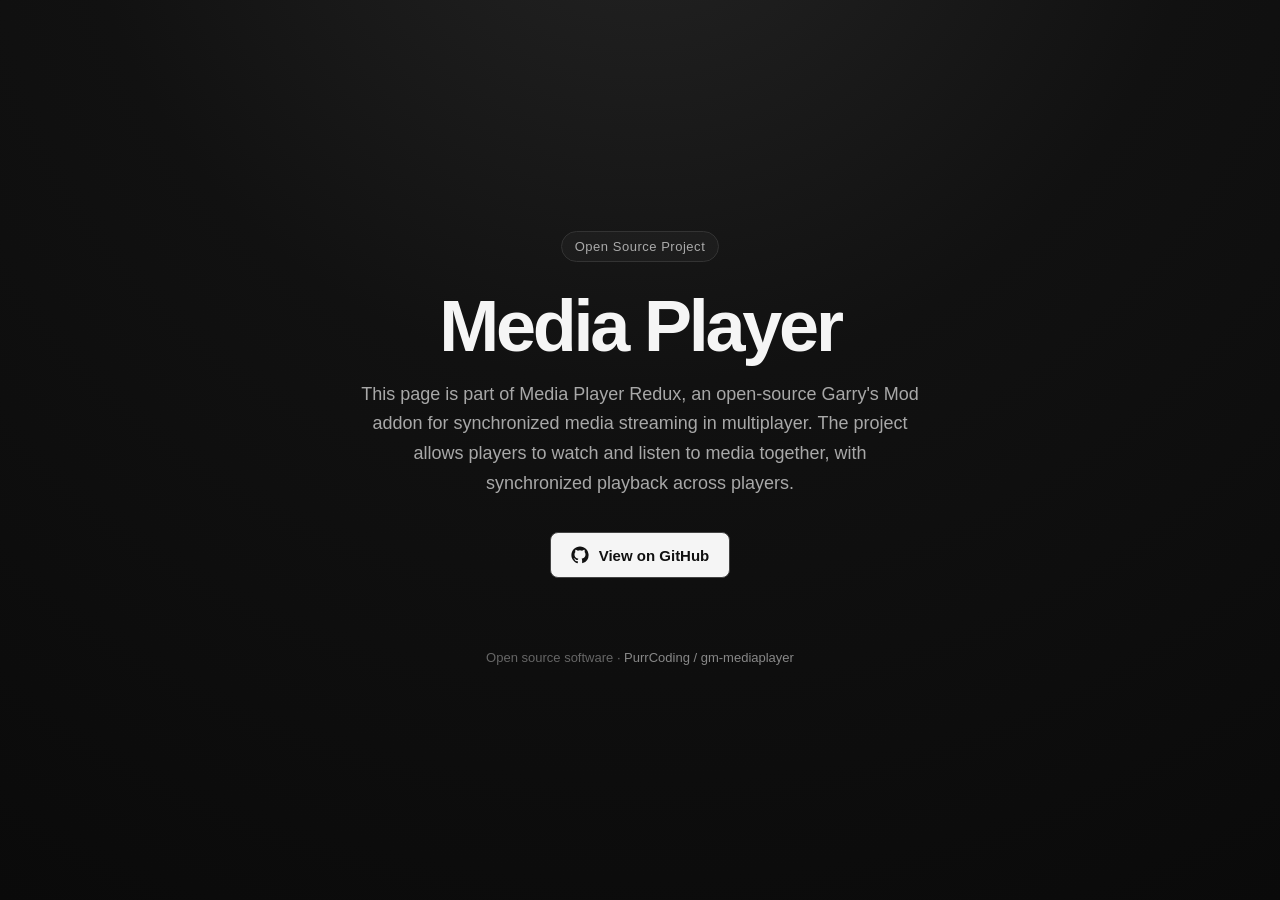
==== public/index.html @ 1e0a0cf9 "Update index.html" ====
<!DOCTYPE html>
<html lang="en">

<head>
    <meta charset="UTF-8">
    <meta name="viewport" content="width=device-width, initial-scale=1.0">

    <meta name="description"
        content="Media Player Redux — an open-source Garry's Mod addon for synchronized media streaming in multiplayer.">

    <title>Media Player Redux — Open Source</title>

    <style>
        * {
            box-sizing: border-box;
            margin: 0;
            padding: 0;
        }

        body {
            min-height: 100vh;
            display: flex;
            align-items: center;
            justify-content: center;
            padding: 24px;

            background:
                radial-gradient(circle at 50% -20%, #252525 0%, #111 45%, #0a0a0a 100%);

            color: #f5f5f5;
            font-family:
                Inter,
                -apple-system,
                BlinkMacSystemFont,
                "Segoe UI",
                Roboto,
                Helvetica,
                Arial,
                sans-serif;
        }

        .container {
            width: 100%;
            max-width: 680px;
            text-align: center;
        }

        .badge {
            display: inline-block;
            margin-bottom: 28px;
            padding: 7px 13px;

            border: 1px solid #333;
            border-radius: 999px;

            color: #aaa;
            background: rgba(255, 255, 255, 0.03);

            font-size: 13px;
            letter-spacing: 0.04em;
        }

        h1 {
            margin-bottom: 18px;

            font-size: clamp(42px, 8vw, 72px);
            line-height: 1;
            font-weight: 700;
            letter-spacing: -0.045em;
        }

        .subtitle {
            max-width: 560px;
            margin: 0 auto 34px;

            color: #a8a8a8;
            font-size: 18px;
            line-height: 1.65;
        }

        .button {
            display: inline-flex;
            align-items: center;
            gap: 10px;

            padding: 13px 20px;

            border: 1px solid #444;
            border-radius: 8px;

            background: #f5f5f5;
            color: #111;

            font-size: 15px;
            font-weight: 600;
            text-decoration: none;

            transition:
                background 0.2s ease,
                transform 0.2s ease,
                border-color 0.2s ease;
        }

        .button:hover {
            background: #ffffff;
            border-color: #666;
            transform: translateY(-1px);
        }

        .github-icon {
            width: 18px;
            height: 18px;
            fill: currentColor;
        }

        .footer {
            margin-top: 70px;

            color: #666;
            font-size: 13px;
            line-height: 1.6;
        }

        .footer a {
            color: #888;
            text-decoration: none;
        }

        .footer a:hover {
            color: #aaa;
            text-decoration: underline;
        }
    </style>
</head>

<body>

    <main class="container">

        <div class="badge">
            Open Source Project
        </div>

        <h1>Media Player</h1>

        <p class="subtitle">
            This page is part of Media Player Redux, an open-source
            Garry's Mod addon for synchronized media streaming in multiplayer.
            The project allows players to watch and listen to media together,
            with synchronized playback across players.
        </p>

        <a class="button" href="https://github.com/PurrCoding/gm-mediaplayer" target="_blank" rel="noopener noreferrer">
            <svg class="github-icon" viewBox="0 0 24 24" aria-hidden="true">
                <path
                    d="M12 .5C5.65.5.5 5.65.5 12c0 5.08 3.29 9.39 7.86 10.91.58.11.79-.25.79-.56v-2.17c-3.2.69-3.87-1.54-3.87-1.54-.53-1.33-1.28-1.68-1.28-1.68-1.04-.71.08-.7.08-.7 1.15.08 1.75 1.18 1.75 1.18 1.03 1.76 2.69 1.25 3.35.96.1-.75.4-1.25.73-1.54-2.55-.29-5.23-1.28-5.23-5.7 0-1.26.45-2.29 1.18-3.1-.12-.29-.51-1.47.11-3.06 0 0 .96-.31 3.15 1.18a10.9 10.9 0 0 1 5.74 0c2.19-1.49 3.15-1.18 3.15-1.18.62 1.59.23 2.77.11 3.06.73.81 1.18 1.84 1.18 3.1 0 4.43-2.69 5.41-5.25 5.69.41.36.78 1.08.78 2.18v3.23c0 .31.21.68.8.56A11.5 11.5 0 0 0 23.5 12C23.5 5.65 18.35.5 12 .5z" />
            </svg>

            View on GitHub
        </a>

        <div class="footer">
            <p>
                Open source software ·
                <a href="https://github.com/PurrCoding/gm-mediaplayer" target="_blank" rel="noopener noreferrer">
                    PurrCoding / gm-mediaplayer
                </a>
            </p>
        </div>

    </main>

</body>

</html>
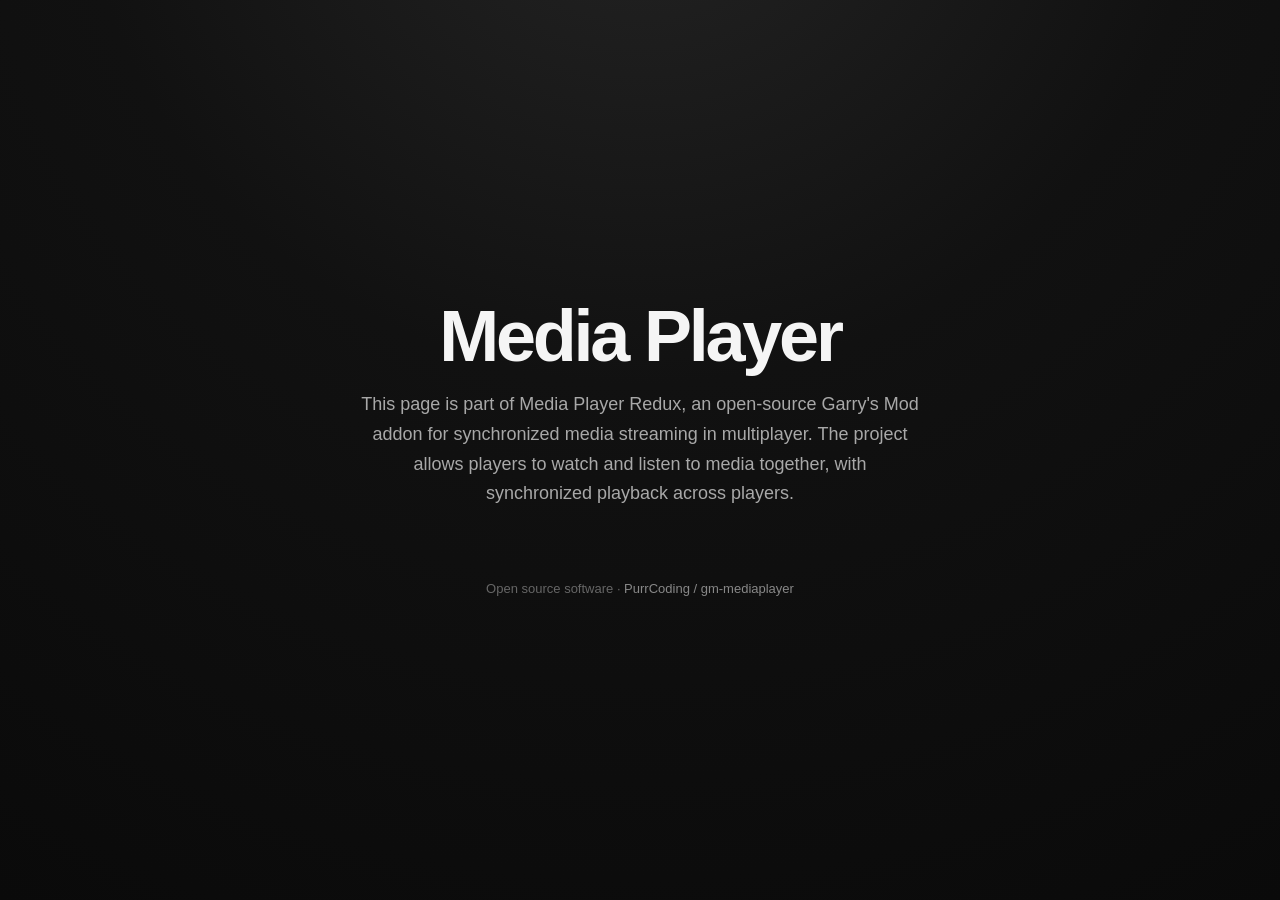
==== commit 99643eeb: "Simplify landing page" ====
--- a/public/index.html
+++ b/public/index.html
@@ -11,11 +11,7 @@
     <title>Media Player Redux — Open Source</title>
 
     <style>
-        * {
-            box-sizing: border-box;
-            margin: 0;
-            padding: 0;
-        }
+        * { box-sizing: border-box; margin: 0; padding: 0; }
 
         body {
             min-height: 100vh;
@@ -23,46 +19,15 @@
             align-items: center;
             justify-content: center;
             padding: 24px;
-
-            background:
-                radial-gradient(circle at 50% -20%, #252525 0%, #111 45%, #0a0a0a 100%);
-
+            background: radial-gradient(circle at 50% -20%, #252525 0%, #111 45%, #0a0a0a 100%);
             color: #f5f5f5;
-            font-family:
-                Inter,
-                -apple-system,
-                BlinkMacSystemFont,
-                "Segoe UI",
-                Roboto,
-                Helvetica,
-                Arial,
-                sans-serif;
+            font-family: Inter, -apple-system, BlinkMacSystemFont, "Segoe UI", Roboto, Helvetica, Arial, sans-serif;
         }
 
-        .container {
-            width: 100%;
-            max-width: 680px;
-            text-align: center;
-        }
-
-        .badge {
-            display: inline-block;
-            margin-bottom: 28px;
-            padding: 7px 13px;
-
-            border: 1px solid #333;
-            border-radius: 999px;
-
-            color: #aaa;
-            background: rgba(255, 255, 255, 0.03);
-
-            font-size: 13px;
-            letter-spacing: 0.04em;
-        }
+        .container { width: 100%; max-width: 680px; text-align: center; }
 
         h1 {
             margin-bottom: 18px;
-
             font-size: clamp(42px, 8vw, 72px);
             line-height: 1;
             font-weight: 700;
@@ -72,75 +37,25 @@
         .subtitle {
             max-width: 560px;
             margin: 0 auto 34px;
-
             color: #a8a8a8;
             font-size: 18px;
             line-height: 1.65;
         }
 
-        .button {
-            display: inline-flex;
-            align-items: center;
-            gap: 10px;
-
-            padding: 13px 20px;
-
-            border: 1px solid #444;
-            border-radius: 8px;
-
-            background: #f5f5f5;
-            color: #111;
-
-            font-size: 15px;
-            font-weight: 600;
-            text-decoration: none;
-
-            transition:
-                background 0.2s ease,
-                transform 0.2s ease,
-                border-color 0.2s ease;
-        }
-
-        .button:hover {
-            background: #ffffff;
-            border-color: #666;
-            transform: translateY(-1px);
-        }
-
-        .github-icon {
-            width: 18px;
-            height: 18px;
-            fill: currentColor;
-        }
-
         .footer {
             margin-top: 70px;
-
             color: #666;
             font-size: 13px;
             line-height: 1.6;
         }
 
-        .footer a {
-            color: #888;
-            text-decoration: none;
-        }
-
-        .footer a:hover {
-            color: #aaa;
-            text-decoration: underline;
-        }
+        .footer a { color: #888; text-decoration: none; }
+        .footer a:hover { color: #aaa; text-decoration: underline; }
     </style>
 </head>
 
 <body>
-
     <main class="container">
-
-        <div class="badge">
-            Open Source Project
-        </div>
-
         <h1>Media Player</h1>
 
         <p class="subtitle">
@@ -150,15 +65,6 @@
             with synchronized playback across players.
         </p>
 
-        <a class="button" href="https://github.com/PurrCoding/gm-mediaplayer" target="_blank" rel="noopener noreferrer">
-            <svg class="github-icon" viewBox="0 0 24 24" aria-hidden="true">
-                <path
-                    d="M12 .5C5.65.5.5 5.65.5 12c0 5.08 3.29 9.39 7.86 10.91.58.11.79-.25.79-.56v-2.17c-3.2.69-3.87-1.54-3.87-1.54-.53-1.33-1.28-1.68-1.28-1.68-1.04-.71.08-.7.08-.7 1.15.08 1.75 1.18 1.75 1.18 1.03 1.76 2.69 1.25 3.35.96.1-.75.4-1.25.73-1.54-2.55-.29-5.23-1.28-5.23-5.7 0-1.26.45-2.29 1.18-3.1-.12-.29-.51-1.47.11-3.06 0 0 .96-.31 3.15 1.18a10.9 10.9 0 0 1 5.74 0c2.19-1.49 3.15-1.18 3.15-1.18.62 1.59.23 2.77.11 3.06.73.81 1.18 1.84 1.18 3.1 0 4.43-2.69 5.41-5.25 5.69.41.36.78 1.08.78 2.18v3.23c0 .31.21.68.8.56A11.5 11.5 0 0 0 23.5 12C23.5 5.65 18.35.5 12 .5z" />
-            </svg>
-
-            View on GitHub
-        </a>
-
         <div class="footer">
             <p>
                 Open source software ·
@@ -167,9 +73,7 @@
                 </a>
             </p>
         </div>
-
     </main>
-
 </body>
 
 </html>
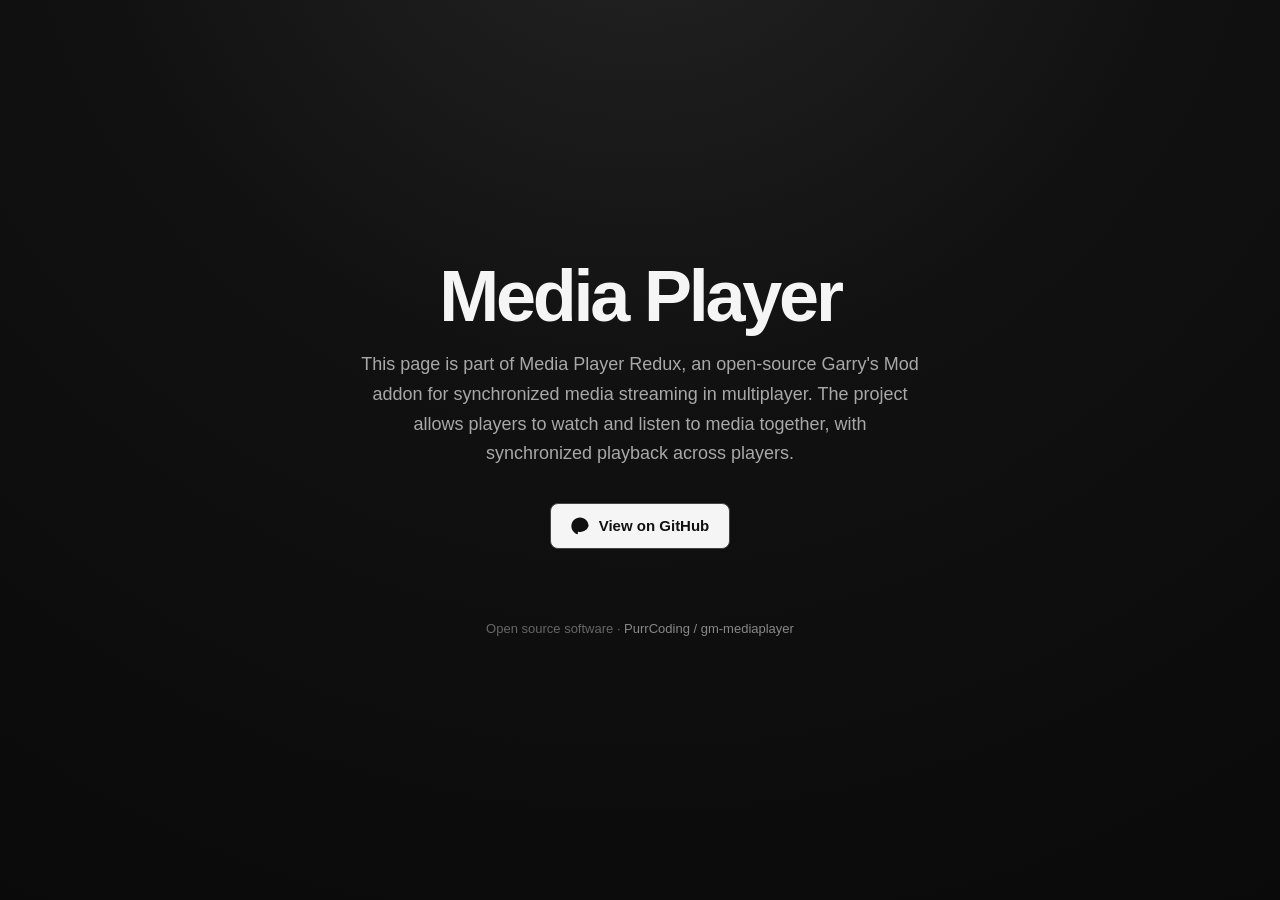
==== commit f800294c: "Keep landing page GitHub button" ====
--- a/public/index.html
+++ b/public/index.html
@@ -42,6 +42,33 @@
             line-height: 1.65;
         }
 
+        .button {
+            display: inline-flex;
+            align-items: center;
+            gap: 10px;
+            padding: 13px 20px;
+            border: 1px solid #444;
+            border-radius: 8px;
+            background: #f5f5f5;
+            color: #111;
+            font-size: 15px;
+            font-weight: 600;
+            text-decoration: none;
+            transition: background 0.2s ease, transform 0.2s ease, border-color 0.2s ease;
+        }
+
+        .button:hover {
+            background: #ffffff;
+            border-color: #666;
+            transform: translateY(-1px);
+        }
+
+        .github-icon {
+            width: 18px;
+            height: 18px;
+            fill: currentColor;
+        }
+
         .footer {
             margin-top: 70px;
             color: #666;
@@ -65,6 +92,13 @@
             with synchronized playback across players.
         </p>
 
+        <a class="button" href="https://github.com/PurrCoding/gm-mediaplayer" target="_blank" rel="noopener noreferrer">
+            <svg class="github-icon" viewBox="0 0 24 24" aria-hidden="true">
+                <path d="M12 .5C5.65.5.5 5.65.5 12c0 5.08 3.29 9.39 7.86 10.91.58.11.79-.25.79-.56v-2.17c0-.31.21-.68.8-.56A11.5 11.5 0 0 0 23.5 12C23.5 5.65 18.35.5 12 .5z"/>
+            </svg>
+            View on GitHub
+        </a>
+
         <div class="footer">
             <p>
                 Open source software ·
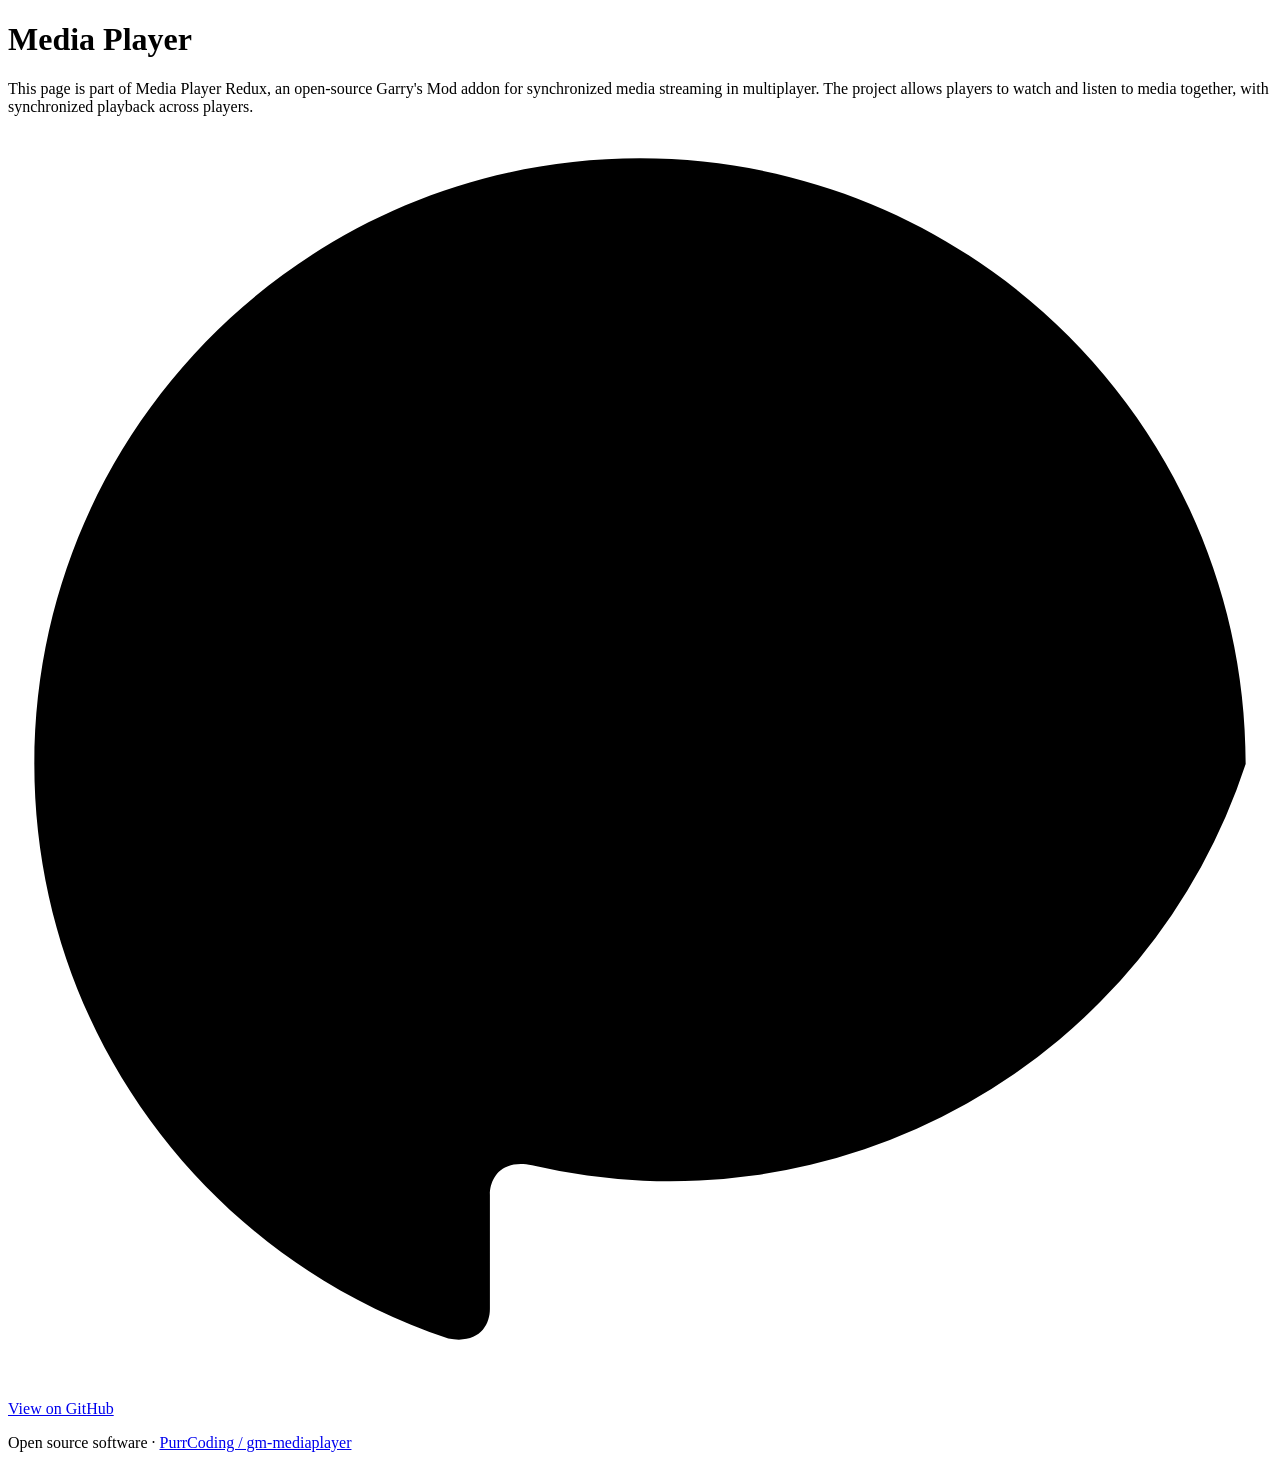
==== commit 289661da: "refactor: remove inline CSS from public/index.html" ====
--- a/public/index.html
+++ b/public/index.html
@@ -10,75 +10,7 @@
 
     <title>Media Player Redux — Open Source</title>
 
-    <style>
-        * { box-sizing: border-box; margin: 0; padding: 0; }
-
-        body {
-            min-height: 100vh;
-            display: flex;
-            align-items: center;
-            justify-content: center;
-            padding: 24px;
-            background: radial-gradient(circle at 50% -20%, #252525 0%, #111 45%, #0a0a0a 100%);
-            color: #f5f5f5;
-            font-family: Inter, -apple-system, BlinkMacSystemFont, "Segoe UI", Roboto, Helvetica, Arial, sans-serif;
-        }
-
-        .container { width: 100%; max-width: 680px; text-align: center; }
-
-        h1 {
-            margin-bottom: 18px;
-            font-size: clamp(42px, 8vw, 72px);
-            line-height: 1;
-            font-weight: 700;
-            letter-spacing: -0.045em;
-        }
-
-        .subtitle {
-            max-width: 560px;
-            margin: 0 auto 34px;
-            color: #a8a8a8;
-            font-size: 18px;
-            line-height: 1.65;
-        }
-
-        .button {
-            display: inline-flex;
-            align-items: center;
-            gap: 10px;
-            padding: 13px 20px;
-            border: 1px solid #444;
-            border-radius: 8px;
-            background: #f5f5f5;
-            color: #111;
-            font-size: 15px;
-            font-weight: 600;
-            text-decoration: none;
-            transition: background 0.2s ease, transform 0.2s ease, border-color 0.2s ease;
-        }
-
-        .button:hover {
-            background: #ffffff;
-            border-color: #666;
-            transform: translateY(-1px);
-        }
-
-        .github-icon {
-            width: 18px;
-            height: 18px;
-            fill: currentColor;
-        }
-
-        .footer {
-            margin-top: 70px;
-            color: #666;
-            font-size: 13px;
-            line-height: 1.6;
-        }
-
-        .footer a { color: #888; text-decoration: none; }
-        .footer a:hover { color: #aaa; text-decoration: underline; }
-    </style>
+    <link rel="stylesheet" href="./landing.css">
 </head>
 
 <body>
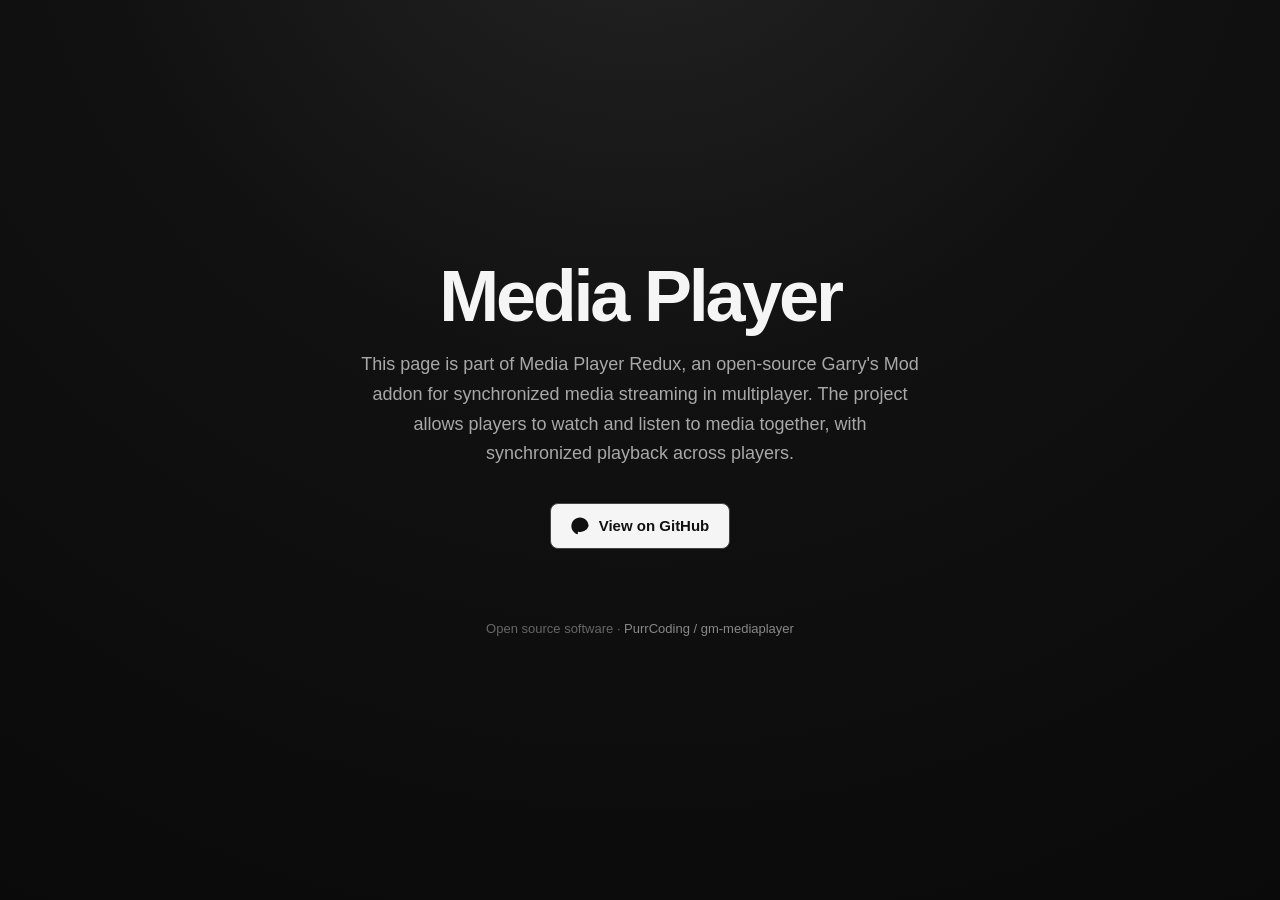
==== commit 5e856c4b: "Normalize public asset paths for CSP deployment" ====
--- a/public/index.html
+++ b/public/index.html
@@ -1,36 +1,27 @@
 <!DOCTYPE html>
 <html lang="en">
-
 <head>
     <meta charset="UTF-8">
     <meta name="viewport" content="width=device-width, initial-scale=1.0">
-
-    <meta name="description"
-        content="Media Player Redux — an open-source Garry's Mod addon for synchronized media streaming in multiplayer.">
-
+    <meta name="description" content="Media Player Redux — an open-source Garry's Mod addon for synchronized media streaming in multiplayer.">
     <title>Media Player Redux — Open Source</title>
-
-    <link rel="stylesheet" href="./landing.css">
+    <link rel="stylesheet" href="./styles/landing.css">
 </head>
-
 <body>
     <main class="container">
         <h1>Media Player</h1>
-
         <p class="subtitle">
             This page is part of Media Player Redux, an open-source
             Garry's Mod addon for synchronized media streaming in multiplayer.
             The project allows players to watch and listen to media together,
             with synchronized playback across players.
         </p>
-
         <a class="button" href="https://github.com/PurrCoding/gm-mediaplayer" target="_blank" rel="noopener noreferrer">
             <svg class="github-icon" viewBox="0 0 24 24" aria-hidden="true">
                 <path d="M12 .5C5.65.5.5 5.65.5 12c0 5.08 3.29 9.39 7.86 10.91.58.11.79-.25.79-.56v-2.17c0-.31.21-.68.8-.56A11.5 11.5 0 0 0 23.5 12C23.5 5.65 18.35.5 12 .5z"/>
             </svg>
             View on GitHub
         </a>
-
         <div class="footer">
             <p>
                 Open source software ·
@@ -41,5 +32,4 @@
         </div>
     </main>
 </body>
-
 </html>
--- a/public/styles/landing.css
+++ b/public/styles/landing.css
@@ -0,0 +1,68 @@
+        * { box-sizing: border-box; margin: 0; padding: 0; }
+
+        body {
+            min-height: 100vh;
+            display: flex;
+            align-items: center;
+            justify-content: center;
+            padding: 24px;
+            background: radial-gradient(circle at 50% -20%, #252525 0%, #111 45%, #0a0a0a 100%);
+            color: #f5f5f5;
+            font-family: Inter, -apple-system, BlinkMacSystemFont, "Segoe UI", Roboto, Helvetica, Arial, sans-serif;
+        }
+
+        .container { width: 100%; max-width: 680px; text-align: center; }
+
+        h1 {
+            margin-bottom: 18px;
+            font-size: clamp(42px, 8vw, 72px);
+            line-height: 1;
+            font-weight: 700;
+            letter-spacing: -0.045em;
+        }
+
+        .subtitle {
+            max-width: 560px;
+            margin: 0 auto 34px;
+            color: #a8a8a8;
+            font-size: 18px;
+            line-height: 1.65;
+        }
+
+        .button {
+            display: inline-flex;
+            align-items: center;
+            gap: 10px;
+            padding: 13px 20px;
+            border: 1px solid #444;
+            border-radius: 8px;
+            background: #f5f5f5;
+            color: #111;
+            font-size: 15px;
+            font-weight: 600;
+            text-decoration: none;
+            transition: background 0.2s ease, transform 0.2s ease, border-color 0.2s ease;
+        }
+
+        .button:hover {
+            background: #ffffff;
+            border-color: #666;
+            transform: translateY(-1px);
+        }
+
+        .github-icon {
+            width: 18px;
+            height: 18px;
+            fill: currentColor;
+        }
+
+        .footer {
+            margin-top: 70px;
+            color: #666;
+            font-size: 13px;
+            line-height: 1.6;
+        }
+
+        .footer a { color: #888; text-decoration: none; }
+        .footer a:hover { color: #aaa; text-decoration: underline; }
+    
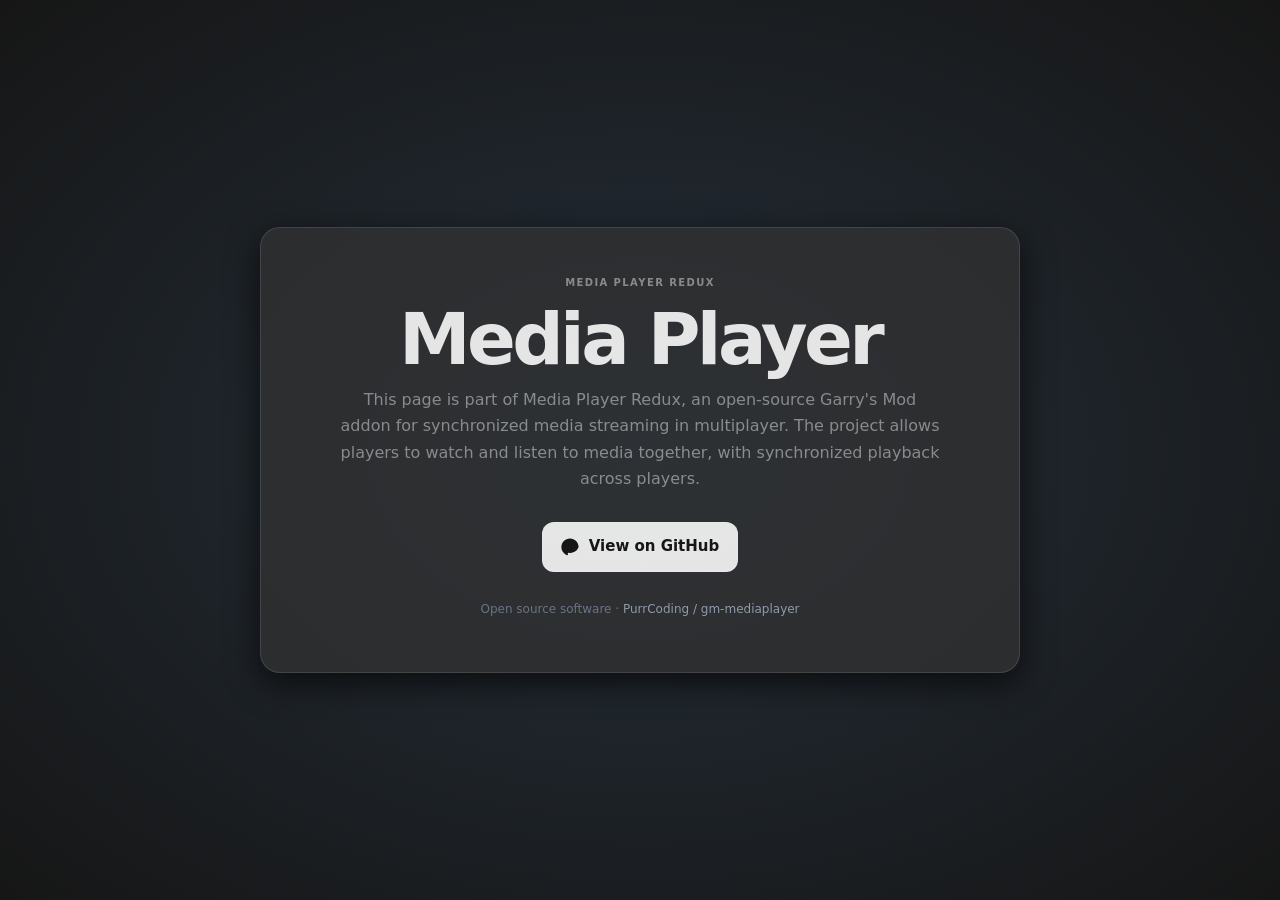
==== commit d8dd5785: "Align landing markup with Cinema UI" ====
--- a/public/index.html
+++ b/public/index.html
@@ -4,11 +4,12 @@
     <meta charset="UTF-8">
     <meta name="viewport" content="width=device-width, initial-scale=1.0">
     <meta name="description" content="Media Player Redux — an open-source Garry's Mod addon for synchronized media streaming in multiplayer.">
-    <title>Media Player Redux — Open Source</title>
+    <title>Media Player — Open Source</title>
     <link rel="stylesheet" href="./styles/landing.css">
 </head>
 <body>
     <main class="container">
+        <span class="kicker">MEDIA PLAYER REDUX</span>
         <h1>Media Player</h1>
         <p class="subtitle">
             This page is part of Media Player Redux, an open-source
--- a/public/styles/landing.css
+++ b/public/styles/landing.css
@@ -1,68 +1,12 @@
-        * { box-sizing: border-box; margin: 0; padding: 0; }
-
-        body {
-            min-height: 100vh;
-            display: flex;
-            align-items: center;
-            justify-content: center;
-            padding: 24px;
-            background: radial-gradient(circle at 50% -20%, #252525 0%, #111 45%, #0a0a0a 100%);
-            color: #f5f5f5;
-            font-family: Inter, -apple-system, BlinkMacSystemFont, "Segoe UI", Roboto, Helvetica, Arial, sans-serif;
-        }
-
-        .container { width: 100%; max-width: 680px; text-align: center; }
-
-        h1 {
-            margin-bottom: 18px;
-            font-size: clamp(42px, 8vw, 72px);
-            line-height: 1;
-            font-weight: 700;
-            letter-spacing: -0.045em;
-        }
-
-        .subtitle {
-            max-width: 560px;
-            margin: 0 auto 34px;
-            color: #a8a8a8;
-            font-size: 18px;
-            line-height: 1.65;
-        }
-
-        .button {
-            display: inline-flex;
-            align-items: center;
-            gap: 10px;
-            padding: 13px 20px;
-            border: 1px solid #444;
-            border-radius: 8px;
-            background: #f5f5f5;
-            color: #111;
-            font-size: 15px;
-            font-weight: 600;
-            text-decoration: none;
-            transition: background 0.2s ease, transform 0.2s ease, border-color 0.2s ease;
-        }
-
-        .button:hover {
-            background: #ffffff;
-            border-color: #666;
-            transform: translateY(-1px);
-        }
-
-        .github-icon {
-            width: 18px;
-            height: 18px;
-            fill: currentColor;
-        }
-
-        .footer {
-            margin-top: 70px;
-            color: #666;
-            font-size: 13px;
-            line-height: 1.6;
-        }
-
-        .footer a { color: #888; text-decoration: none; }
-        .footer a:hover { color: #aaa; text-decoration: underline; }
-    +:root{--bg:#242F3A;--bg-deep:#161616;--panel:#333;--text:rgba(255,255,255,.88);--muted:rgba(255,255,255,.44);--line:rgba(255,255,255,.11);--accent:rgba(0,139,253,.88);--radius:8pt;--shadow:0 10px 33px rgba(0,0,0,.66)}
+*{box-sizing:border-box}
+html,body{margin:0;min-height:100%;width:100%}
+body{min-height:100vh;display:grid;place-items:center;padding:24px;background:-webkit-radial-gradient(center,ellipse cover,#242F3A 0%,#161616 100%);color:var(--text);font:15px/1.55 Inter,ui-sans-serif,system-ui,-apple-system,BlinkMacSystemFont,"Segoe UI",sans-serif}
+.container{width:min(760px,100%);padding:42px;border:1px solid var(--line);border-radius:20px;background:rgba(51,51,51,.72);box-shadow:var(--shadow);text-align:center}
+.kicker{display:inline-block;color:var(--muted);font-size:10px;font-weight:800;letter-spacing:.14em}
+h1{margin:10px 0 12px;font-size:clamp(42px,8vw,72px);line-height:1;letter-spacing:-.05em}
+.subtitle{max-width:600px;margin:0 auto 30px;color:var(--muted);font-size:16px;line-height:1.65}
+.button{display:inline-flex;align-items:center;gap:10px;padding:12px 18px;border:1px solid var(--line);border-radius:12px;background:rgba(255,255,255,.88);color:#161616;font-weight:750;text-decoration:none;transition:.18s ease}
+.button:hover{transform:translateY(-2px);background:#fff;box-shadow:0 8px 20px rgba(0,0,0,.25)}
+.github-icon{width:18px;height:18px;fill:currentColor}.footer{margin-top:28px;color:#697485;font-size:12px}.footer a{color:#8f9aaa;text-decoration:none}.footer a:hover{color:var(--text)}
+@media(max-width:560px){.container{padding:28px 20px}}
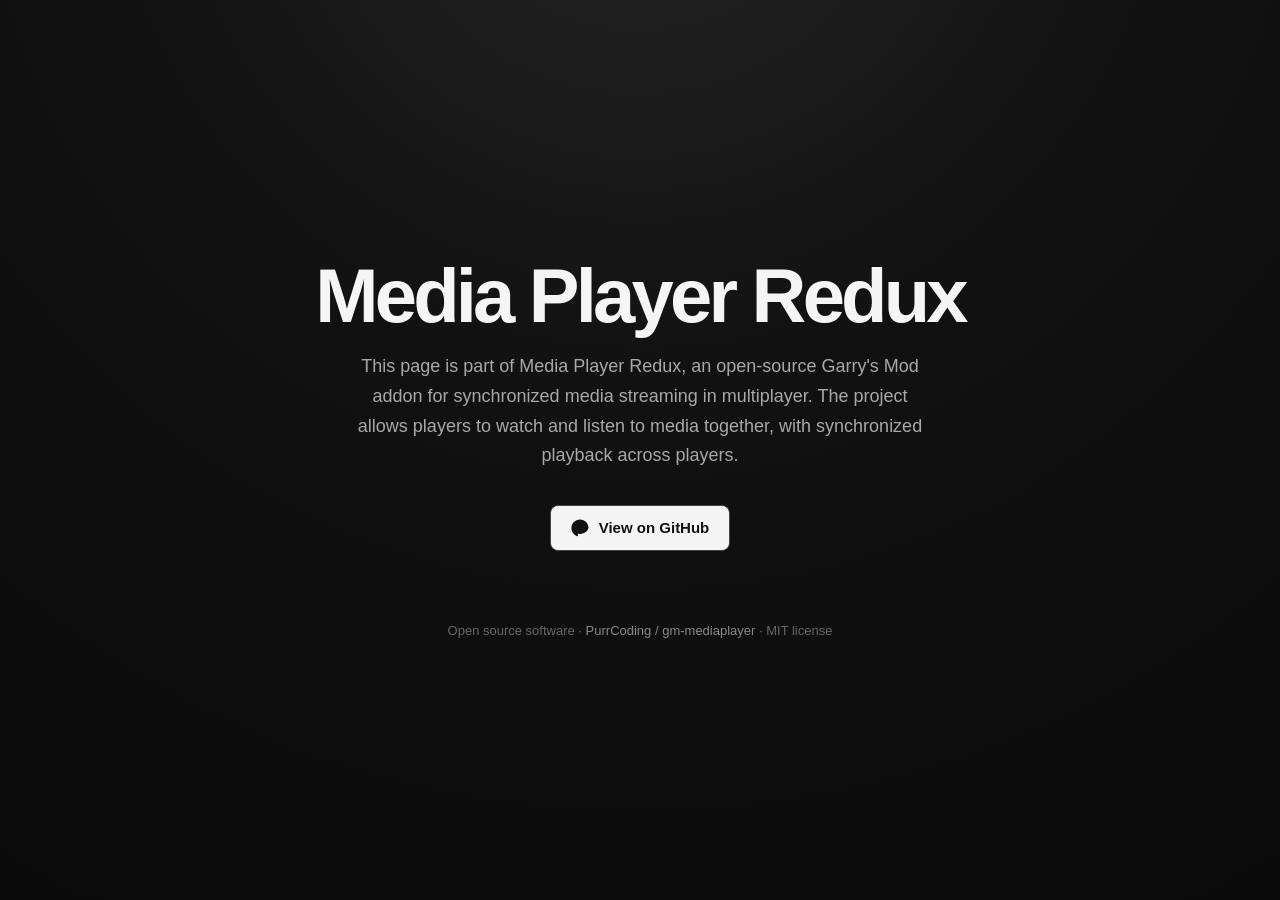
==== commit 229dc9c4: "Refresh public landing pages Unify the design so that it matches the other projects" ====
--- a/public/index.html
+++ b/public/index.html
@@ -3,32 +3,42 @@
 <head>
     <meta charset="UTF-8">
     <meta name="viewport" content="width=device-width, initial-scale=1.0">
-    <meta name="description" content="Media Player Redux — an open-source Garry's Mod addon for synchronized media streaming in multiplayer.">
-    <title>Media Player — Open Source</title>
-    <link rel="stylesheet" href="./styles/landing.css">
+
+    <meta
+        name="description"
+        content="Media Player Redux — an open-source Garry's Mod addon for synchronized media streaming in multiplayer."
+    >
+
+    <title>Media Player Redux — Open Source</title>
+
+    <link rel="stylesheet" href="./styles/index.css">
 </head>
+
 <body>
     <main class="container">
-        <span class="kicker">MEDIA PLAYER REDUX</span>
-        <h1>Media Player</h1>
+        <h1>Media Player Redux</h1>
+
         <p class="subtitle">
             This page is part of Media Player Redux, an open-source
             Garry's Mod addon for synchronized media streaming in multiplayer.
             The project allows players to watch and listen to media together,
             with synchronized playback across players.
         </p>
+
         <a class="button" href="https://github.com/PurrCoding/gm-mediaplayer" target="_blank" rel="noopener noreferrer">
             <svg class="github-icon" viewBox="0 0 24 24" aria-hidden="true">
                 <path d="M12 .5C5.65.5.5 5.65.5 12c0 5.08 3.29 9.39 7.86 10.91.58.11.79-.25.79-.56v-2.17c0-.31.21-.68.8-.56A11.5 11.5 0 0 0 23.5 12C23.5 5.65 18.35.5 12 .5z"/>
             </svg>
             View on GitHub
         </a>
+
         <div class="footer">
             <p>
                 Open source software ·
                 <a href="https://github.com/PurrCoding/gm-mediaplayer" target="_blank" rel="noopener noreferrer">
                     PurrCoding / gm-mediaplayer
                 </a>
+                · MIT license
             </p>
         </div>
     </main>
--- a/public/styles/index.css
+++ b/public/styles/index.css
@@ -0,0 +1,68 @@
+        * { box-sizing: border-box; margin: 0; padding: 0; }
+
+        body {
+            min-height: 100vh;
+            display: flex;
+            align-items: center;
+            justify-content: center;
+            padding: 24px;
+            background: radial-gradient(circle at 50% -20%, #252525 0%, #111 45%, #0a0a0a 100%);
+            color: #f5f5f5;
+            font-family: Inter, -apple-system, BlinkMacSystemFont, "Segoe UI", Roboto, Helvetica, Arial, sans-serif;
+        }
+
+        .container { width: 100%; max-width: 680px; text-align: center; }
+
+        h1 {
+            margin-bottom: 18px;
+            font-size: clamp(48px, 9vw, 76px);
+            line-height: 1;
+            font-weight: 700;
+            letter-spacing: -0.05em;
+        }
+
+        .subtitle {
+            max-width: 580px;
+            margin: 0 auto 34px;
+            color: #a8a8a8;
+            font-size: 18px;
+            line-height: 1.65;
+        }
+
+        .button {
+            display: inline-flex;
+            align-items: center;
+            gap: 10px;
+            padding: 13px 20px;
+            border: 1px solid #444;
+            border-radius: 8px;
+            background: #f5f5f5;
+            color: #111;
+            font-size: 15px;
+            font-weight: 600;
+            text-decoration: none;
+            transition: background 0.2s ease, transform 0.2s ease, border-color 0.2s ease;
+        }
+
+        .button:hover {
+            background: #fff;
+            border-color: #666;
+            transform: translateY(-1px);
+        }
+
+        .github-icon {
+            width: 18px;
+            height: 18px;
+            fill: currentColor;
+        }
+
+        .footer {
+            margin-top: 70px;
+            color: #666;
+            font-size: 13px;
+            line-height: 1.6;
+        }
+
+        .footer a { color: #888; text-decoration: none; }
+        .footer a:hover { color: #aaa; text-decoration: underline; }
+    
